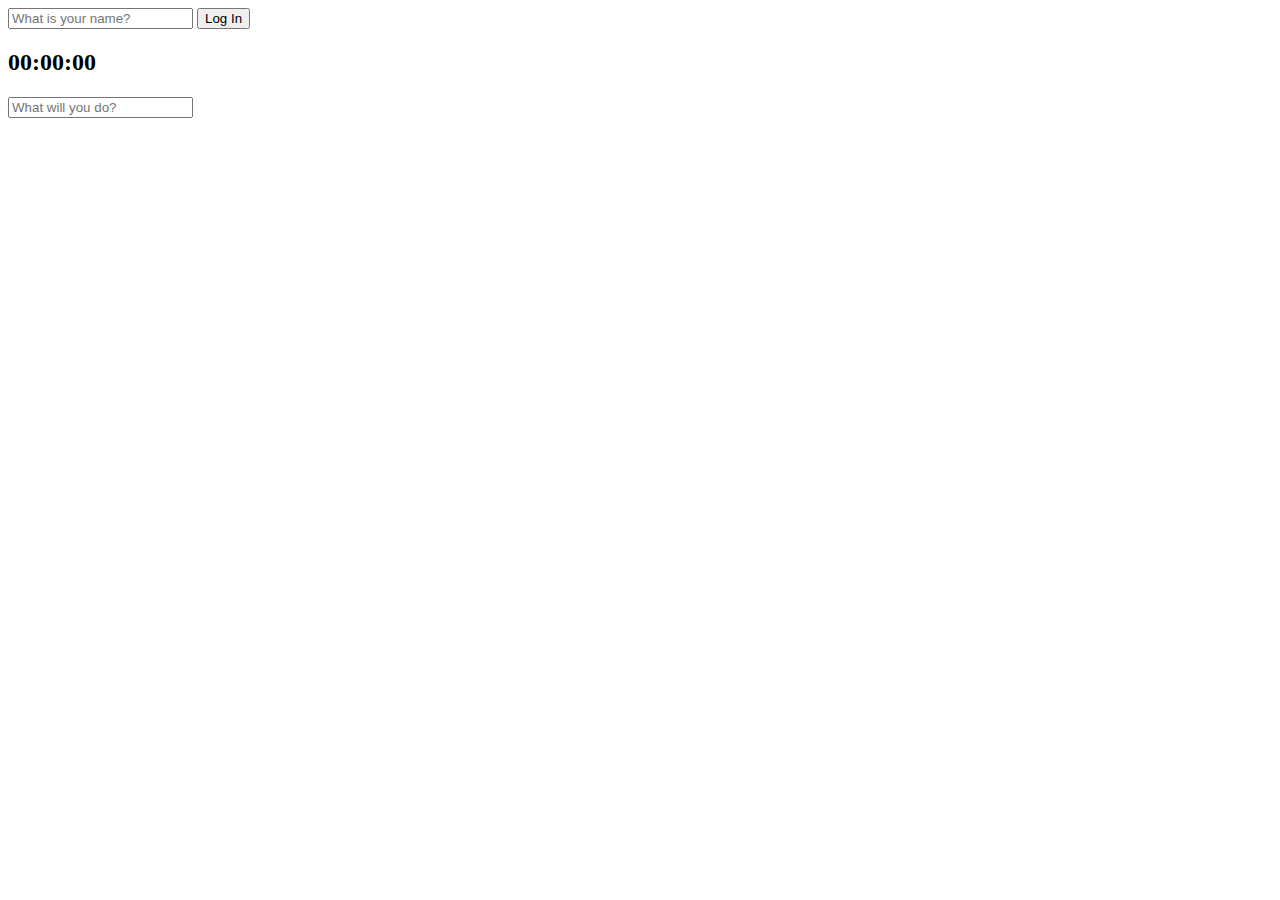
==== index.html @ 46d7c6d5 "[Feat] Weather Function using API" ====
<!DOCTYPE html>
<html lang="en">
<head>
    <meta charset="UTF-8">
    <meta http-equiv="X-UA-Compatible" content="IE=edge">
    <meta name="viewport" content="width=device-width, initial-scale=1.0">
    <link rel="stylesheet" href="css/style.css">
    <title>TodoList Widget</title>
</head>
<body>
    <form class="hidden" id="login-form">
        <input required maxlength="15" type="text" placeholder="What is your name?" />
        <button>Log In</button>
    </form>
    <h2 id="clock">00:00:00</h2>
    <h1 class="hidden" id="greeting"></h1>
    <form id="todo-form">
        <input type="text" placeholder="What will you do?" />
    </form>
    <ul id="todo-list"></ul>
    <div id="quote">
        <span></span>
        <span></span>
    </div>
    <div id="weather">
        <span></span>
        <span></span>
    </div>
    <script src="js/greetings.js"></script>
    <script src="js/clock.js"></script>
    <script src="js/quotes.js"></script>
    <script src="js/background.js"></script>
    <script src="js/todo.js"></script>
    <script src="js/weather.js"></script>
</body>
</html>
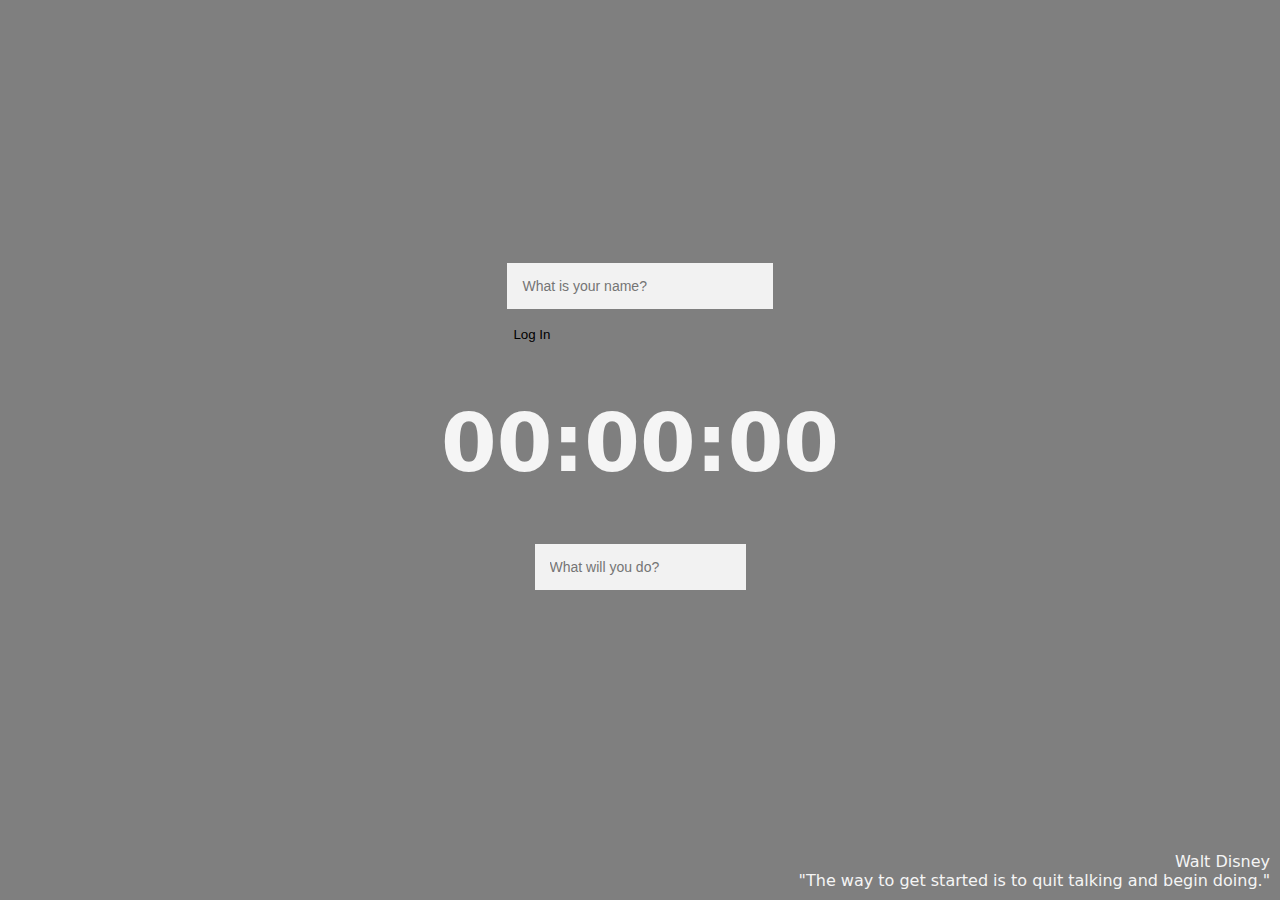
==== commit 9f481243: "CSS for Publishing" ====
--- a/index.html
+++ b/index.html
@@ -4,26 +4,30 @@
     <meta charset="UTF-8">
     <meta http-equiv="X-UA-Compatible" content="IE=edge">
     <meta name="viewport" content="width=device-width, initial-scale=1.0">
+    <link rel="stylesheet" href="css/h1.css">
     <link rel="stylesheet" href="css/style.css">
     <title>TodoList Widget</title>
 </head>
 <body>
+    <div id="black-back"></div>
     <form class="hidden" id="login-form">
         <input required maxlength="15" type="text" placeholder="What is your name?" />
         <button>Log In</button>
     </form>
-    <h2 id="clock">00:00:00</h2>
-    <h1 class="hidden" id="greeting"></h1>
+    <div id="weather">
+        <span></span>
+        <br/>
+        <span></span>
+    </div>
+    <h1 id="clock">00:00:00</h1>
+    <h3 class="hidden" id="greeting"></h3>
     <form id="todo-form">
         <input type="text" placeholder="What will you do?" />
     </form>
     <ul id="todo-list"></ul>
     <div id="quote">
         <span></span>
-        <span></span>
-    </div>
-    <div id="weather">
-        <span></span>
+        <br/>
         <span></span>
     </div>
     <script src="js/greetings.js"></script>
--- a/css/h1.css
+++ b/css/h1.css
@@ -0,0 +1,47 @@
+h1::before {  
+    transform: scaleX(0);
+    transform-origin: bottom right;
+  }
+  
+  h1:hover::before {
+    transform: scaleX(1);
+    transform-origin: bottom left;
+  }
+  
+  h1::before {
+    content: " ";
+    display: block;
+    position: absolute;
+    top: 0; right: 0; bottom: 0; left: 0;
+    inset: 0 0 0 0;
+    background: hsl(200 100% 80%);
+    z-index: -1;
+    transition: transform .3s ease;
+  }
+  
+  h1 {
+    position: relative;
+    font-size: 5rem;
+  }
+  
+  html {
+    block-size: 100%;
+    inline-size: 100%;
+  }
+  
+  body {
+    min-block-size: 100%;
+    min-inline-size: 100%;
+    margin: 0;
+    box-sizing: border-box;
+    display: grid;
+    place-content: center;
+    font-family: system-ui, sans-serif;
+  }
+  
+  @media (orientation: landscape) {
+    body {
+      grid-auto-flow: column;
+    }
+  }
+  --- a/css/style.css
+++ b/css/style.css
@@ -0,0 +1,73 @@
+.hidden {
+    display: none;
+}
+
+html, body {
+    height: 100%;
+    display: flex;
+    justify-content:center; 
+    align-items : center;
+    flex-direction: column;
+    overflow: hidden;
+    color: whitesmoke;
+}
+
+img {
+    position: absolute;
+    height: 100%;
+    top: 0%;
+    left: 0%;
+    z-index: -2;
+}
+
+#black-back {
+    background-color: black;
+    position: absolute;
+    height: 100%;
+    width: 100%;
+    top: 0%;
+    left: 0%;
+    opacity: 50%;
+    z-index: -1;
+}
+
+input {
+    font-family: "Roboto", sans-serif;
+    outline: 0;
+    background: #f2f2f2;
+    width: 100%;
+    border: 0;
+    margin: 0 0 15px;
+    padding: 15px;
+    box-sizing: border-box;
+    font-size: 14px;
+    outline: none;
+}
+
+button {
+    outline: none;
+    background: none;
+    border: none;
+}
+
+ul {
+    overflow: auto;
+}
+ul ::-webkit-scrollbar {
+    display: none;
+}
+
+#weather {
+    position: absolute;
+    top: 0%;
+    left: 0%;
+    padding: 10px;
+}
+
+#quote {
+    position: absolute;
+    bottom: 0%;
+    right: 0%;
+    padding: 10px;
+    text-align: end;
+}